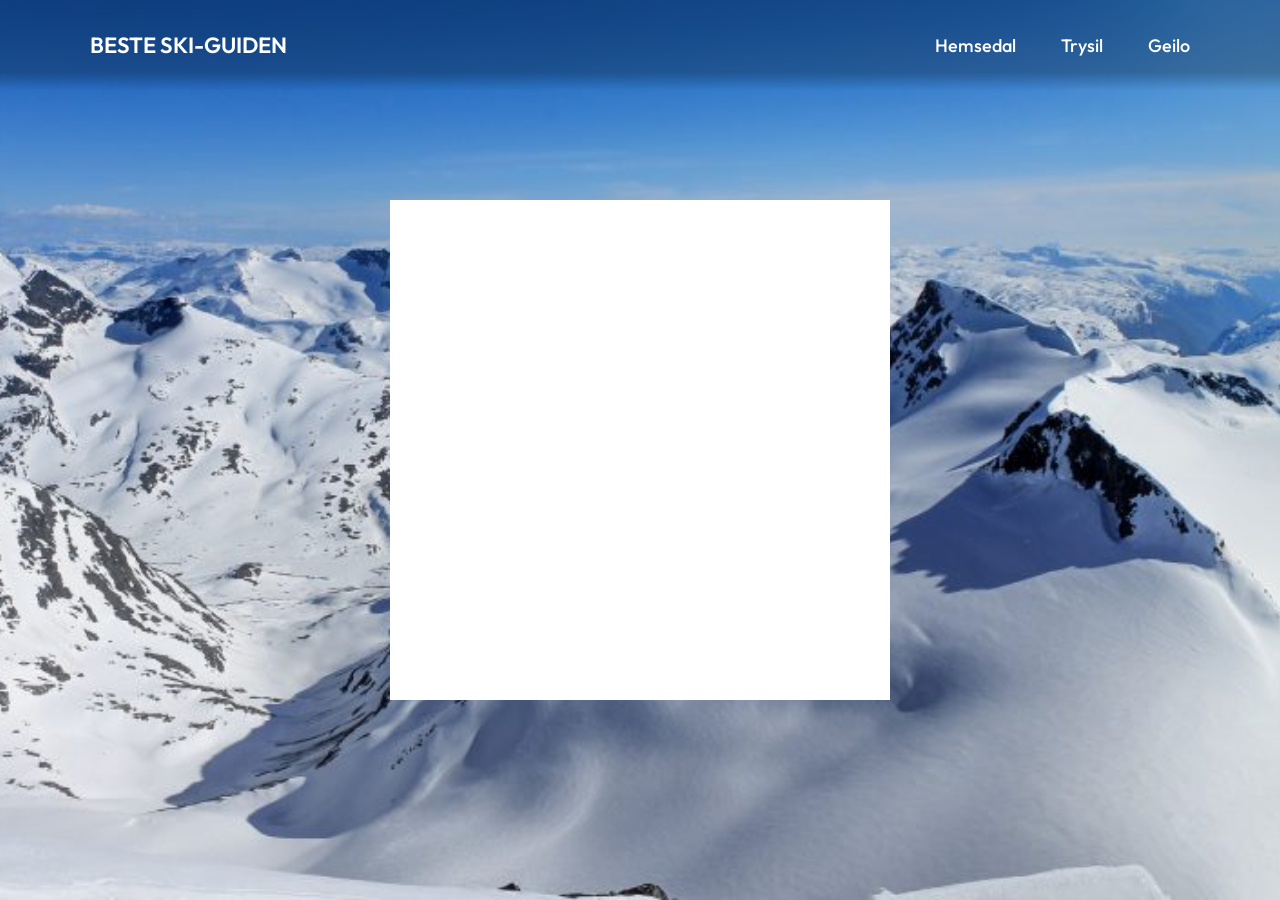
==== index.html @ 986a0d6b "endring i gradering" ====
<!DOCTYPE html>
<html lang="en">
<head>
    <meta charset="UTF-8">
    <meta name="viewport" content="width=device-width, initial-scale=1.0">
    <title>Document</title>
    <link rel="stylesheet" href="index.css">
    <link rel="stylesheet" href="fellescss.css">

</head>
<body>
    
    

    <section class="section1">

    <nav class="navbar">

    <div class="nav-content">

        <div class="nav1">
            BESTE SKI-GUIDEN
        </div>

        <div class="nav2">
            <a href="hemsedal.html">Hemsedal</a>
            <a href="trysil.html">Trysil</a>
            <a href="geilo.html">Geilo</a>
        </div>

    </div>

</nav>
    <div class="boks">

    </div>
    </section>
</body>
</html>
---- index.css ----
@import url('https://fonts.googleapis.com/css2?family=Outfit:wght@100..900&family=Overpass:ital,wght@0,100..900;1,100..900&display=swap');


*{
    margin: 0;
    padding: 0;
    box-sizing: border-box;
}

img{
    display: block;
    width: 100%;
}

body{
    font-family: 'Overpass', sans-serif;
}

h1{
    font-family: 'Outfit', sans-serif;
}


.section1{
    height: 100vh;
    background-image: url(images/fjell.png);
    background-repeat: no-repeat;
    background-position: center;
    background-size: cover;
    display: flex;
    justify-content: center;
    align-items: center;
    

}

.boks{
    width: 500px;
    height: 500px;
    background-color: white;
}
---- fellescss.css ----
.navbar {
    height: 90px;
    width: 100%;

    position: fixed;
    top: 0;
    left: 0;

    z-index: 1000;

    background: rgba(0, 0, 0, 0.25);

    backdrop-filter: blur(12px);
    -webkit-backdrop-filter: blur(12px);

    box-shadow: 0 4px 25px rgba(0, 0, 0, 0.2);

    -webkit-mask-image: linear-gradient(
        to bottom,
        black 80%,
        transparent 100%
    );

    mask-image: linear-gradient(
        to bottom,
        black 80%,
        transparent 100%
    );
}


.nav-content {
    max-width: 1400px;

    width: 100%;
    height: 100%;

    margin: 0 auto;

    padding: 0 90px;

    display: flex;
    justify-content: space-between;
    align-items: center;
}

.nav1 {
    font-family: 'Outfit', sans-serif;
    font-size: 22px;
    font-weight: 600;
    color: white;
}

.nav2 {
    display: flex;
    gap: 45px;
}

.nav2 a {
    font-family: 'Outfit', sans-serif;

    text-decoration: none;
    color: white;

    font-size: 18px;
    font-weight: 500;

    transition: 0.3s ease;
}

.nav2 a:hover {
    opacity: 0.7;
    transform: translateY(-2px);
}
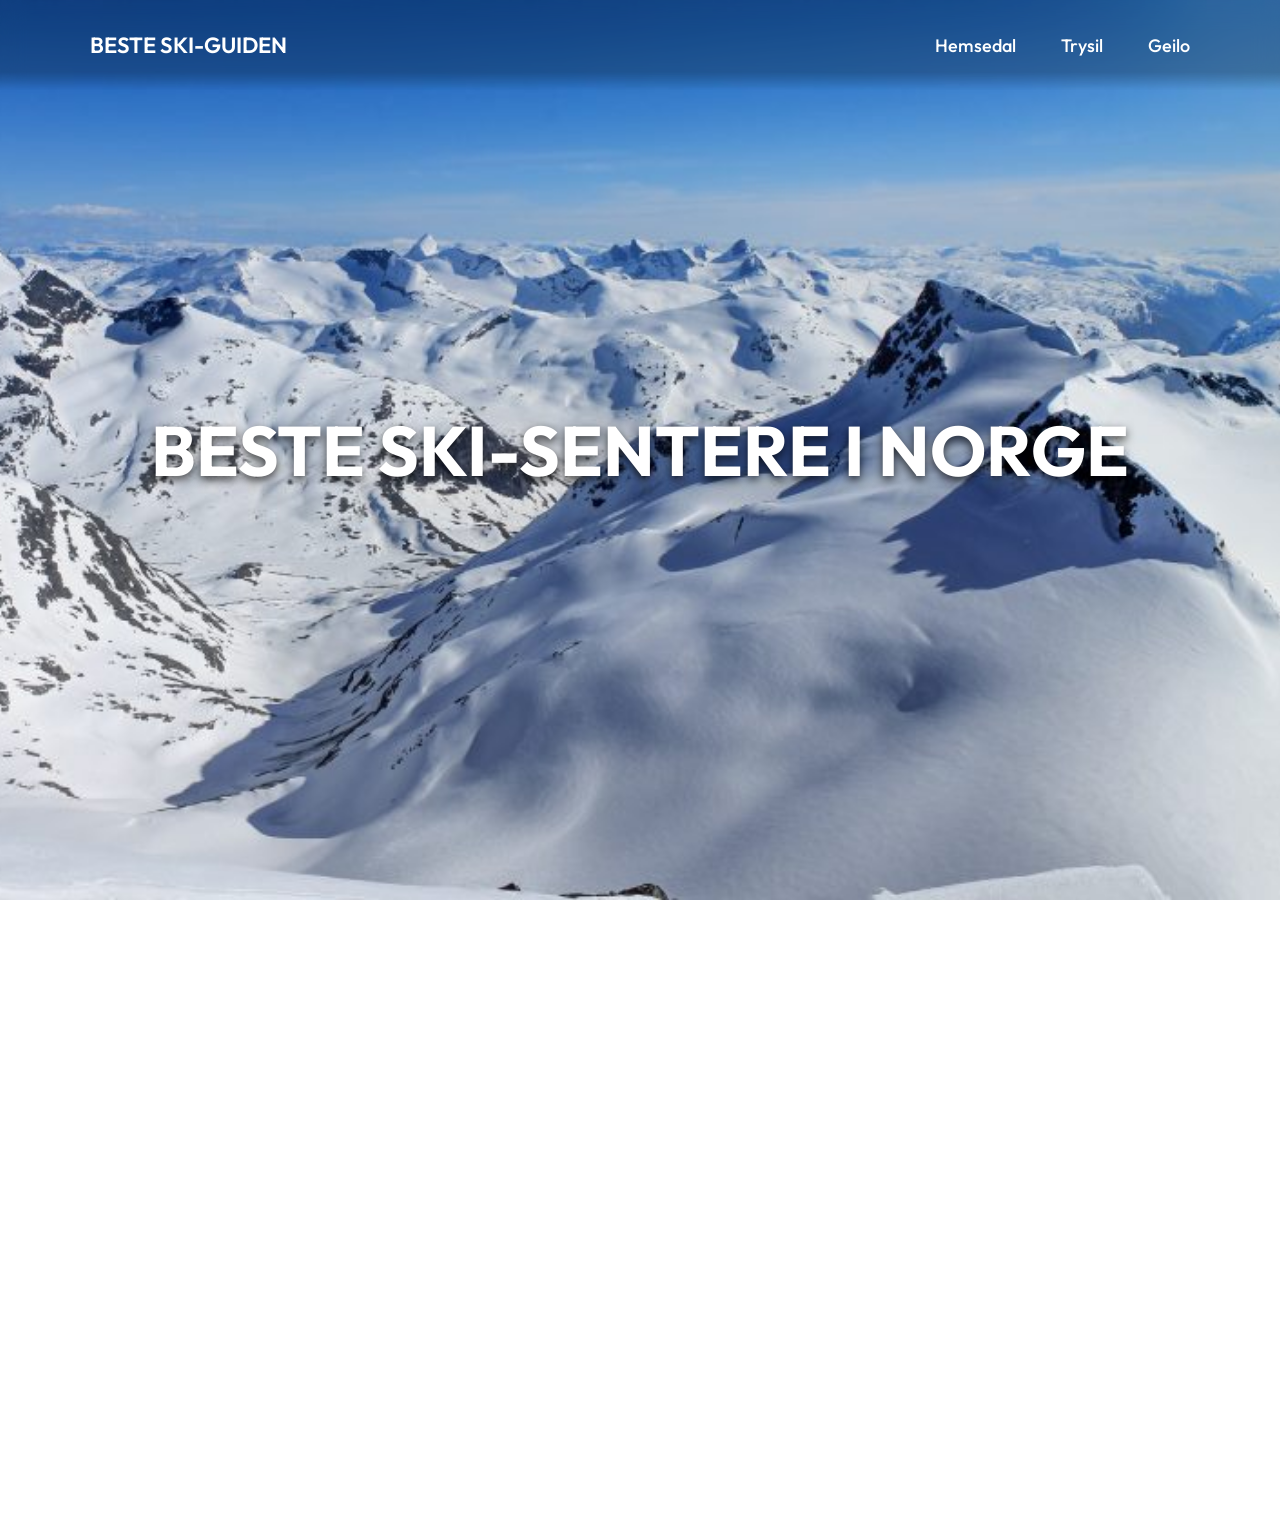
==== commit f74c3bb4: "ny sec og h1" ====
--- a/index.html
+++ b/index.html
@@ -31,9 +31,13 @@
     </div>
 
 </nav>
-    <div class="boks">
+   <h1 class="overskrift">BESTE SKI-SENTERE I NORGE</h1>
 
     </div>
     </section>
+
+    <section class="section2">
+     <div class="boks"></div>
+    </section>
 </body>
 </html>
--- a/index.css
+++ b/index.css
@@ -25,6 +25,7 @@
 .section1{
     height: 100vh;
     background-image: url(images/fjell.png);
+    background-attachment: fixed;
     background-repeat: no-repeat;
     background-position: center;
     background-size: cover;
@@ -35,8 +36,24 @@
 
 }
 
+
+
 .boks{
     width: 500px;
     height: 500px;
     background-color: white;
+    border-radius: 50px; 
+}
+
+.section2{
+    height: 70vh;
+}
+
+
+.overskrift{
+color:white;
+text-shadow:
+0px 4px 10px rgba(0,0,0,0.7);
+
+font-size:70px;
 }
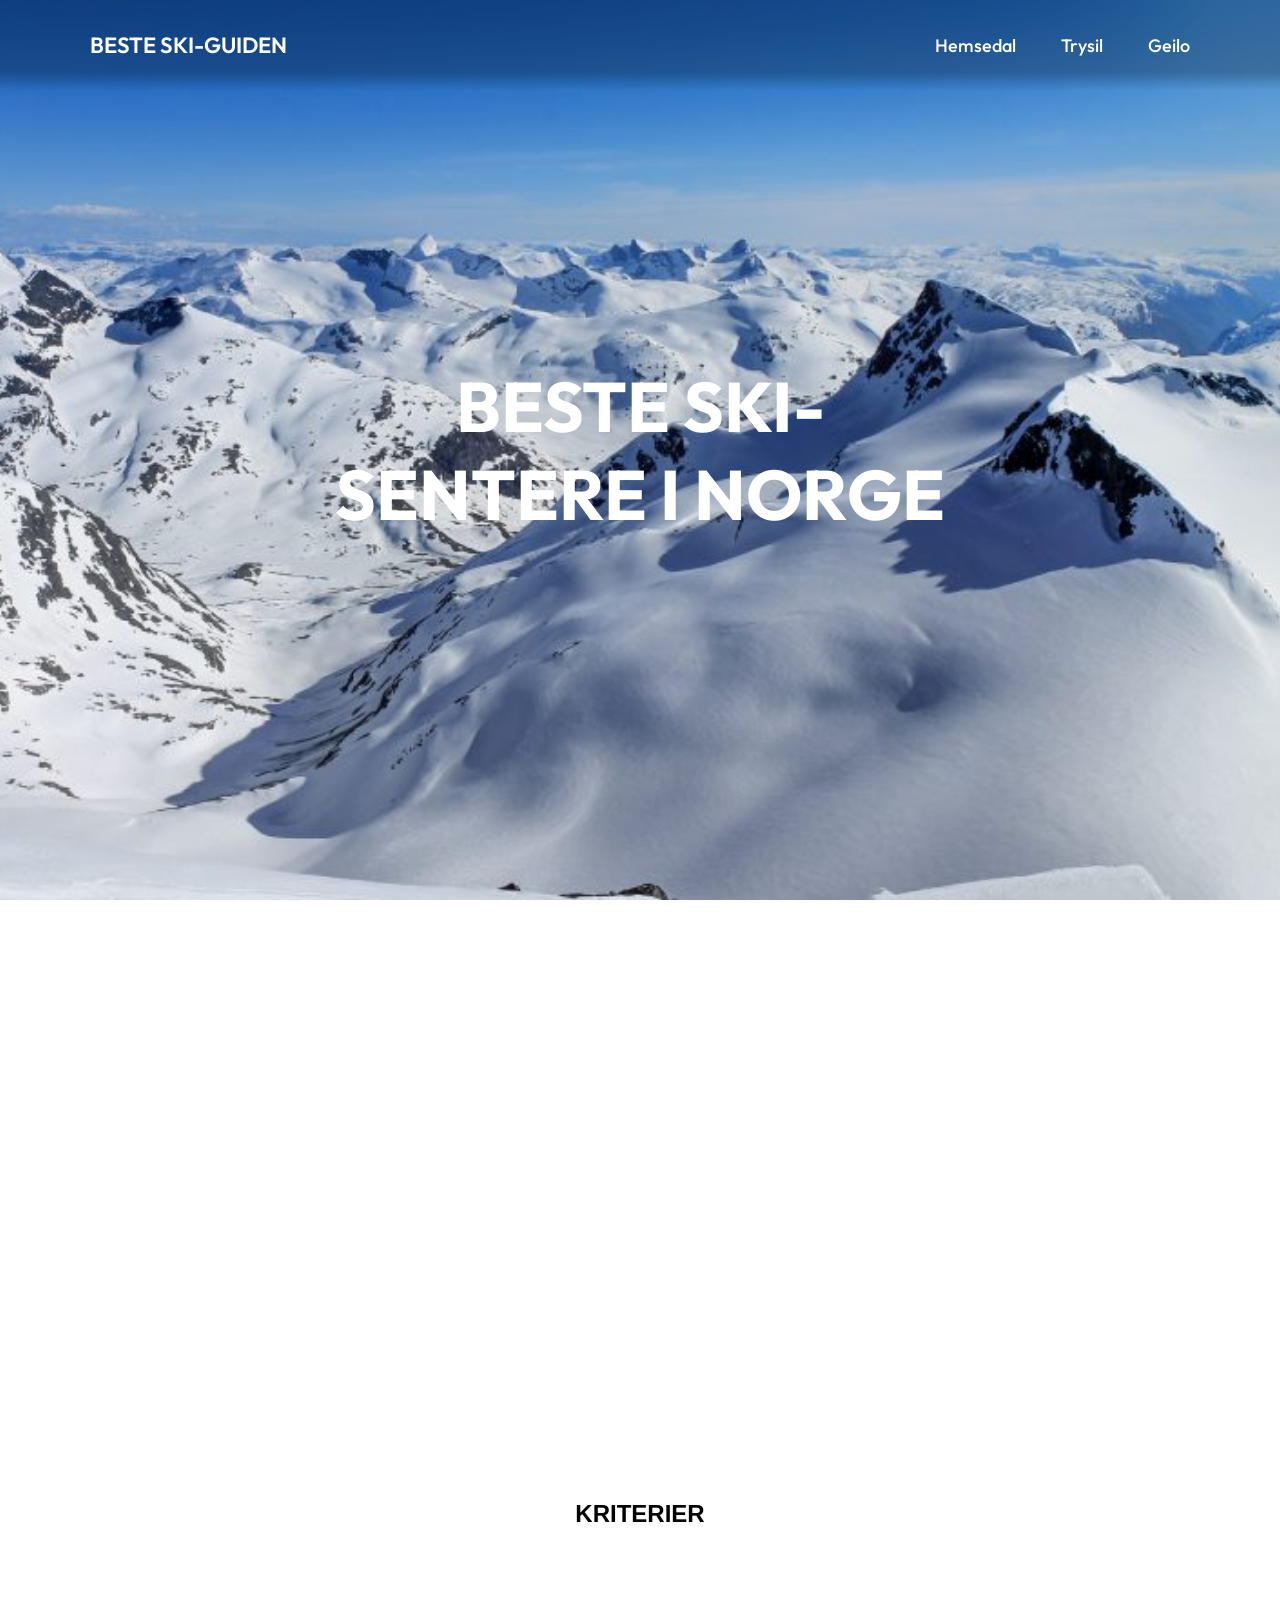
==== commit 12633448: "litt av hvert" ====
--- a/index.html
+++ b/index.html
@@ -32,12 +32,12 @@
 
 </nav>
    <h1 class="overskrift">BESTE SKI-SENTERE I NORGE</h1>
-
+    <div class="boks">
+        <h2>KRITERIER</h2>
+    </div>
     </div>
     </section>
 
-    <section class="section2">
-     <div class="boks"></div>
-    </section>
+    
 </body>
 </html>
--- a/index.css
+++ b/index.css
@@ -1,59 +1,72 @@
-
 @import url('https://fonts.googleapis.com/css2?family=Outfit:wght@100..900&family=Overpass:ital,wght@0,100..900;1,100..900&display=swap');
 
 
-*{
+* {
     margin: 0;
     padding: 0;
     box-sizing: border-box;
 }
 
-img{
+img {
     display: block;
     width: 100%;
 }
 
-body{
+body {
     font-family: 'Overpass', sans-serif;
 }
 
-h1{
+h1 {
     font-family: 'Outfit', sans-serif;
 }
 
 
-.section1{
-    height: 100vh;
+.section1 {
+    height: 300vh;
+
     background-image: url(images/fjell.png);
     background-attachment: fixed;
     background-repeat: no-repeat;
     background-position: center;
     background-size: cover;
+
+    display: flex;
+    flex-direction: column;
+
+    align-items: center;
+
+    padding-top: 250px;
+
+    gap: 40px;
+}
+
+.boks {
+    width: 500px;
+    height: 500px;
+    background-color: white;
+    border-radius: 50px;
+    margin-top: 1250px;
     display: flex;
     justify-content: center;
-    align-items: center;
-    
-
 }
 
 
 
-.boks{
-    width: 500px;
-    height: 500px;
-    background-color: white;
-    border-radius: 50px; 
+
+.overskrift{
+    position:absolute;
+
+    top:50%;
+    left:50%;
+
+    transform:translate(-50%, -50%);
+
+    color:white;
+
+    font-size:70px;
+    text-align: center;
 }
 
-.section2{
-    height: 70vh;
-}
-
-
-.overskrift{
-color:white;
-text-shadow:
-0px 4px 10px rgba(0,0,0,0.7);
-
-font-size:70px;
+.boks h1{
+    margin-top: 40;
 }
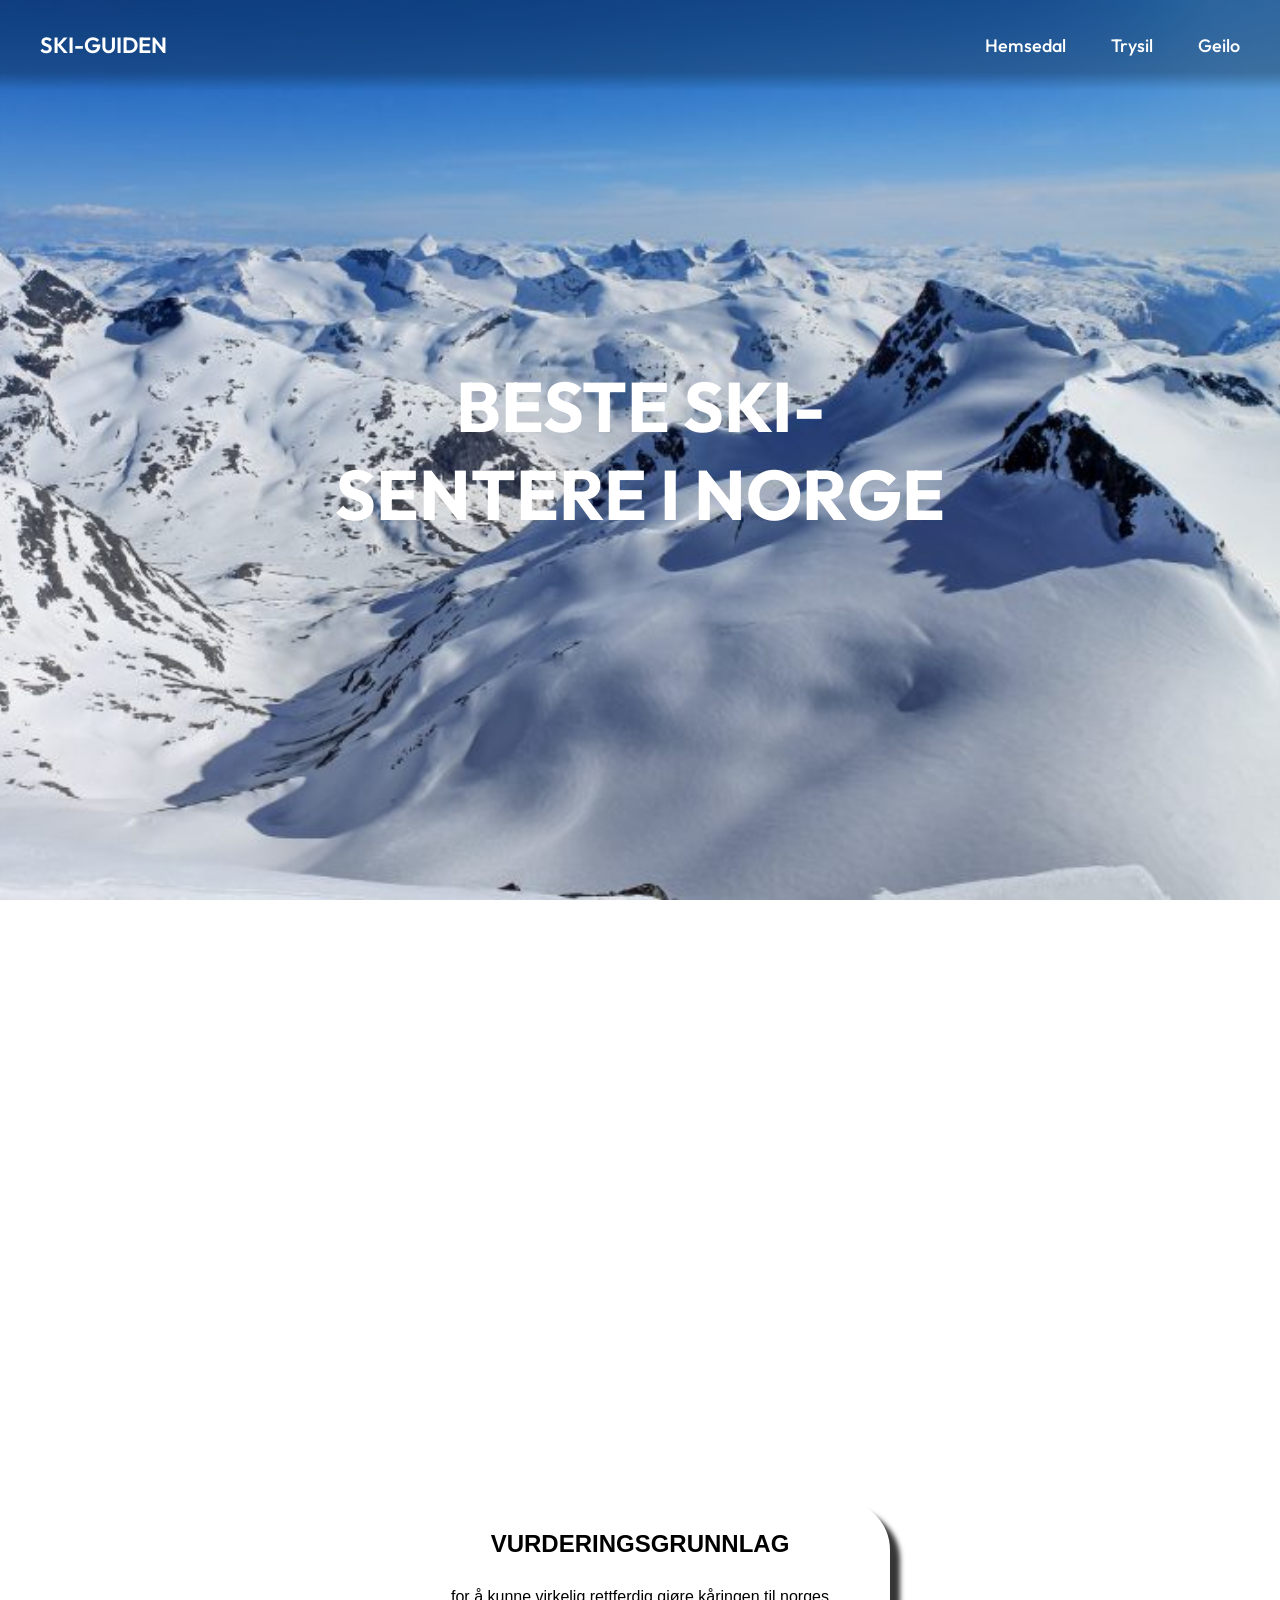
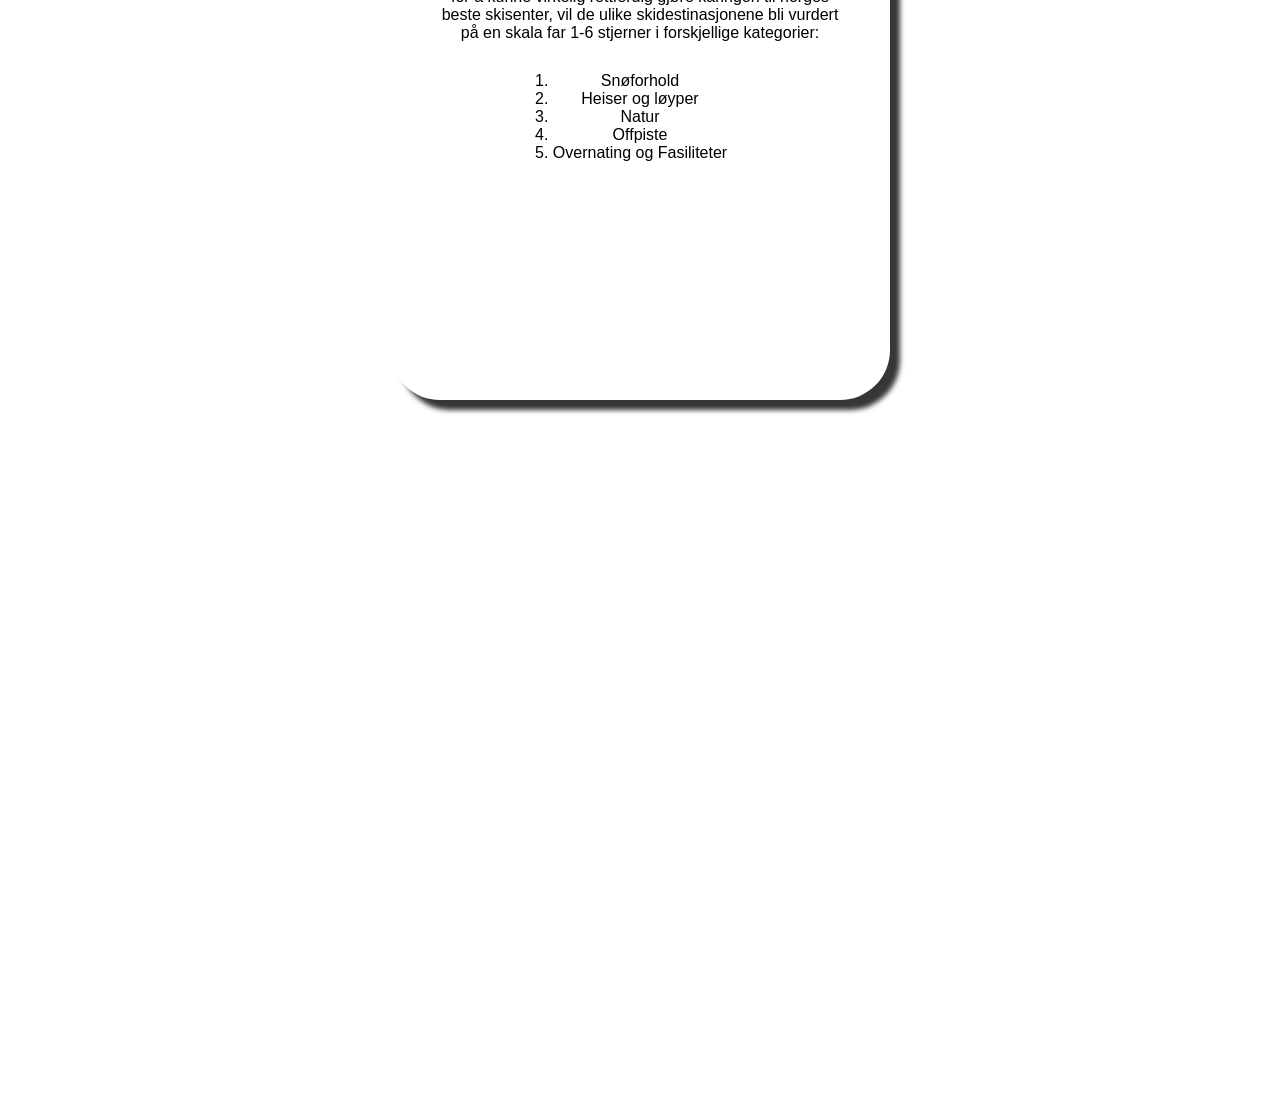
==== commit 42d41ffa: "litt av hvert" ====
--- a/index.html
+++ b/index.html
@@ -19,7 +19,7 @@
     <div class="nav-content">
 
         <div class="nav1">
-            BESTE SKI-GUIDEN
+            <a href="index.html">SKI-GUIDEN</a>
         </div>
 
         <div class="nav2">
@@ -33,7 +33,15 @@
 </nav>
    <h1 class="overskrift">BESTE SKI-SENTERE I NORGE</h1>
     <div class="boks">
-        <h2>KRITERIER</h2>
+        <h2>VURDERINGSGRUNNLAG</h2>
+        <p>for å kunne virkelig rettferdig gjøre kåringen til norges beste skisenter, vil de ulike skidestinasjonene bli vurdert på en skala far 1-6 stjerner i forskjellige kategorier:</p>
+        <ol>
+            <li>Snøforhold</li>
+            <li>Heiser og løyper</li>
+            <li>Natur</li>
+            <li>Offpiste</li>
+            <li>Overnating og Fasiliteter</li>
+        </ol>
     </div>
     </div>
     </section>
--- a/index.css
+++ b/index.css
@@ -47,7 +47,11 @@
     border-radius: 50px;
     margin-top: 1250px;
     display: flex;
-    justify-content: center;
+    justify-content: flex-start;
+    box-shadow: 10px 10px 5px rgb(54, 54, 54);
+    text-align: center;
+    flex-direction: column;
+    align-items: center;
 }
 
 
@@ -67,6 +71,16 @@
     text-align: center;
 }
 
-.boks h1{
-    margin-top: 40;
+.boks h2{
+    padding: 30px;
+
+}
+
+.boks p{
+    padding-bottom: 30px;
+    max-width: 400px;
+}
+
+.boks ol{ 
+    max-width: 400px;
 }
--- a/fellescss.css
+++ b/fellescss.css
@@ -30,14 +30,10 @@
 
 
 .nav-content {
-    max-width: 1400px;
-
     width: 100%;
     height: 100%;
 
-    margin: 0 auto;
-
-    padding: 0 90px;
+    padding: 0 40px;
 
     display: flex;
     justify-content: space-between;
@@ -50,7 +46,11 @@
     font-weight: 600;
     color: white;
 }
+.nav1 a{
+    text-decoration: none;
+    color: white;
 
+}
 .nav2 {
     display: flex;
     gap: 45px;
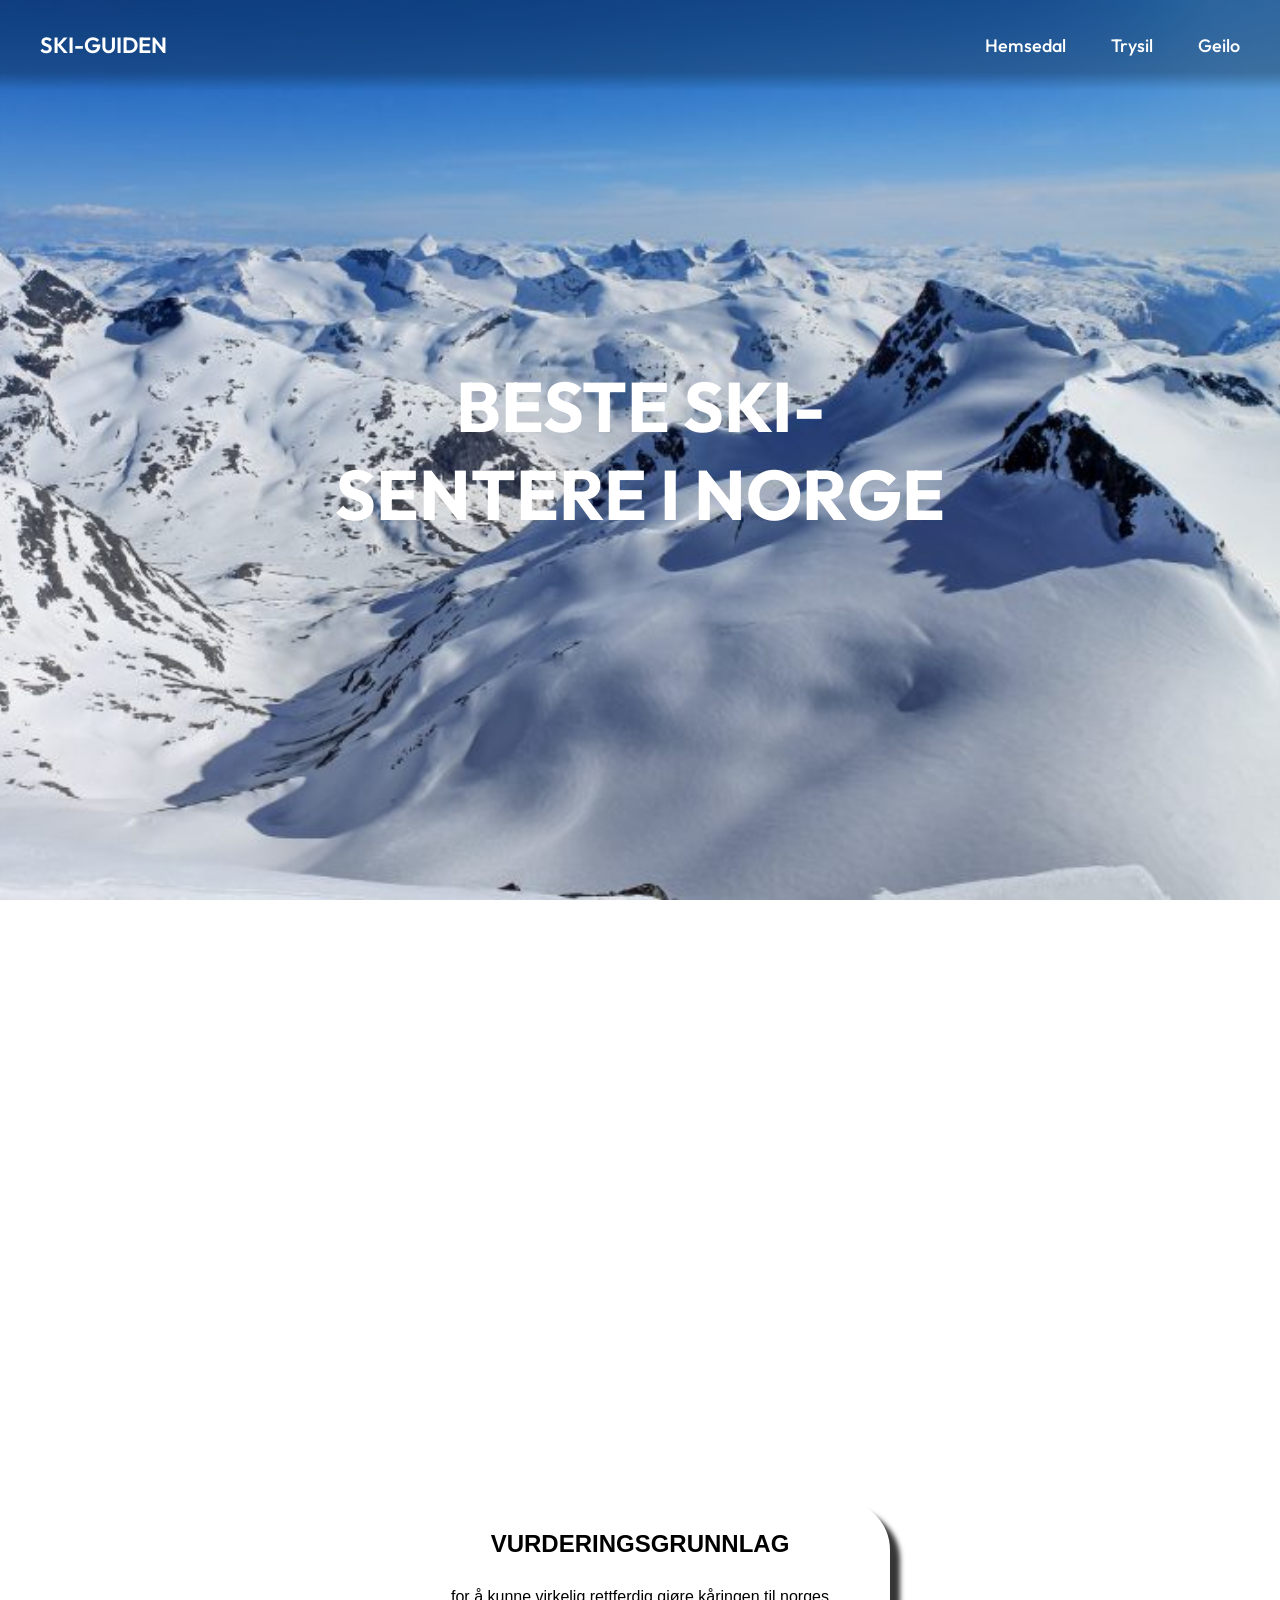
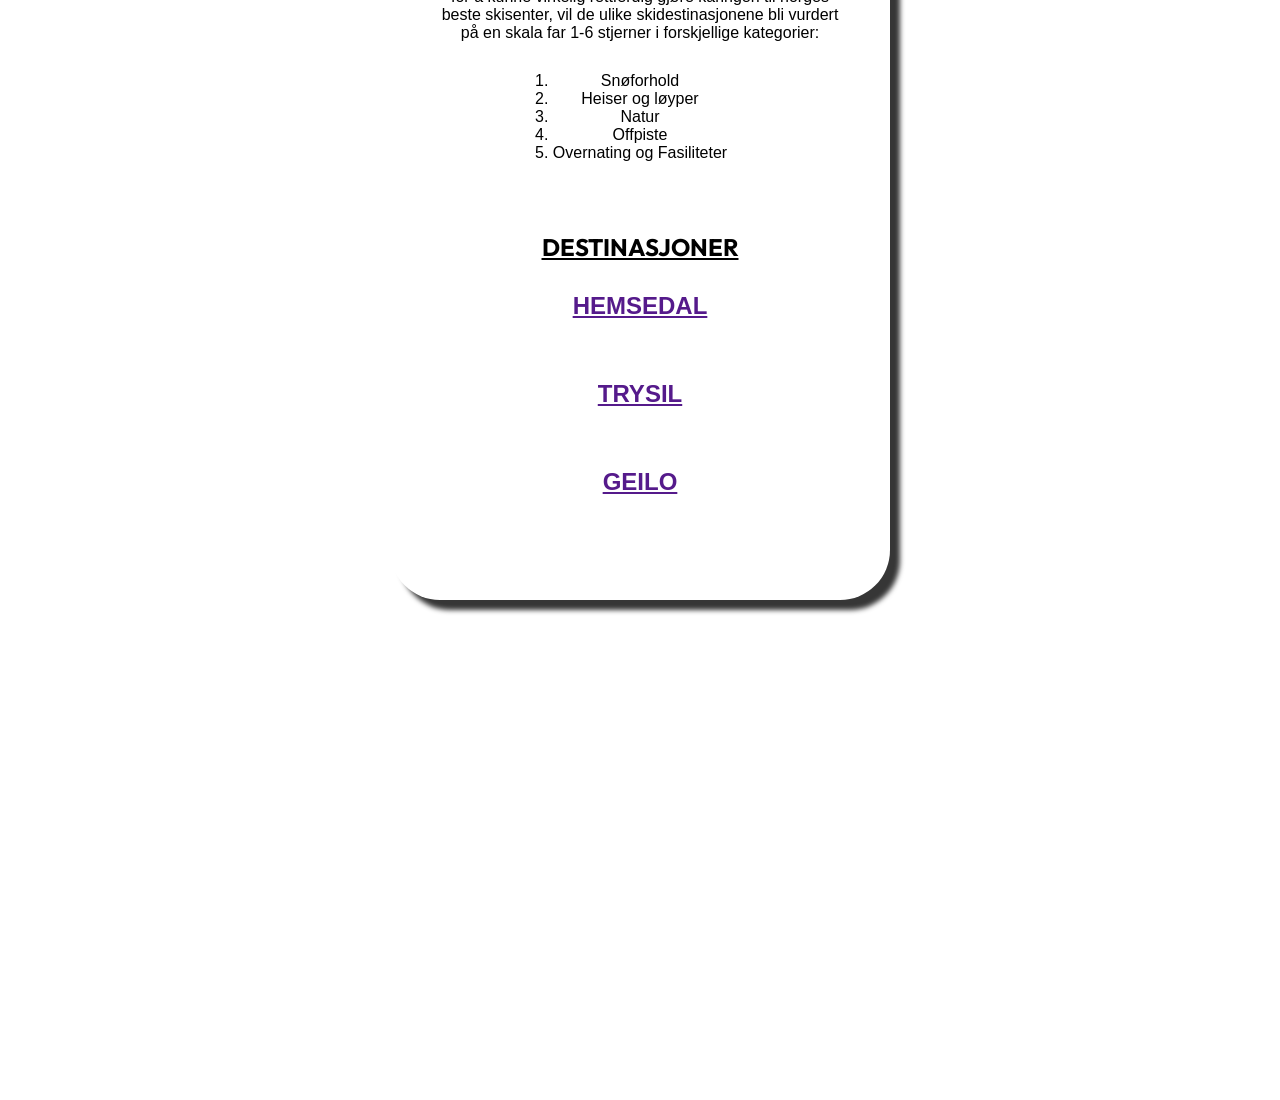
==== commit 4704c397: "diverse" ====
--- a/index.html
+++ b/index.html
@@ -42,6 +42,13 @@
             <li>Offpiste</li>
             <li>Overnating og Fasiliteter</li>
         </ol>
+
+        <div class="dest">
+        <h1>DESTINASJONER</h1>
+        <a href=""><h2>HEMSEDAL</h2></a>
+        <a href=""><h2>TRYSIL</h2></a>
+        <a href=""><h2>GEILO</h2></a>
+        </div>
     </div>
     </div>
     </section>
--- a/index.css
+++ b/index.css
@@ -42,7 +42,7 @@
 
 .boks {
     width: 500px;
-    height: 500px;
+    height: 700px;
     background-color: white;
     border-radius: 50px;
     margin-top: 1250px;
@@ -83,4 +83,12 @@
 
 .boks ol{ 
     max-width: 400px;
+}
+
+.dest{
+    padding-top: 70px;
+}
+
+.dest h1{
+    text-decoration: underline ;
 }
--- a/fellescss.css
+++ b/fellescss.css
@@ -32,9 +32,7 @@
 .nav-content {
     width: 100%;
     height: 100%;
-
     padding: 0 40px;
-
     display: flex;
     justify-content: space-between;
     align-items: center;
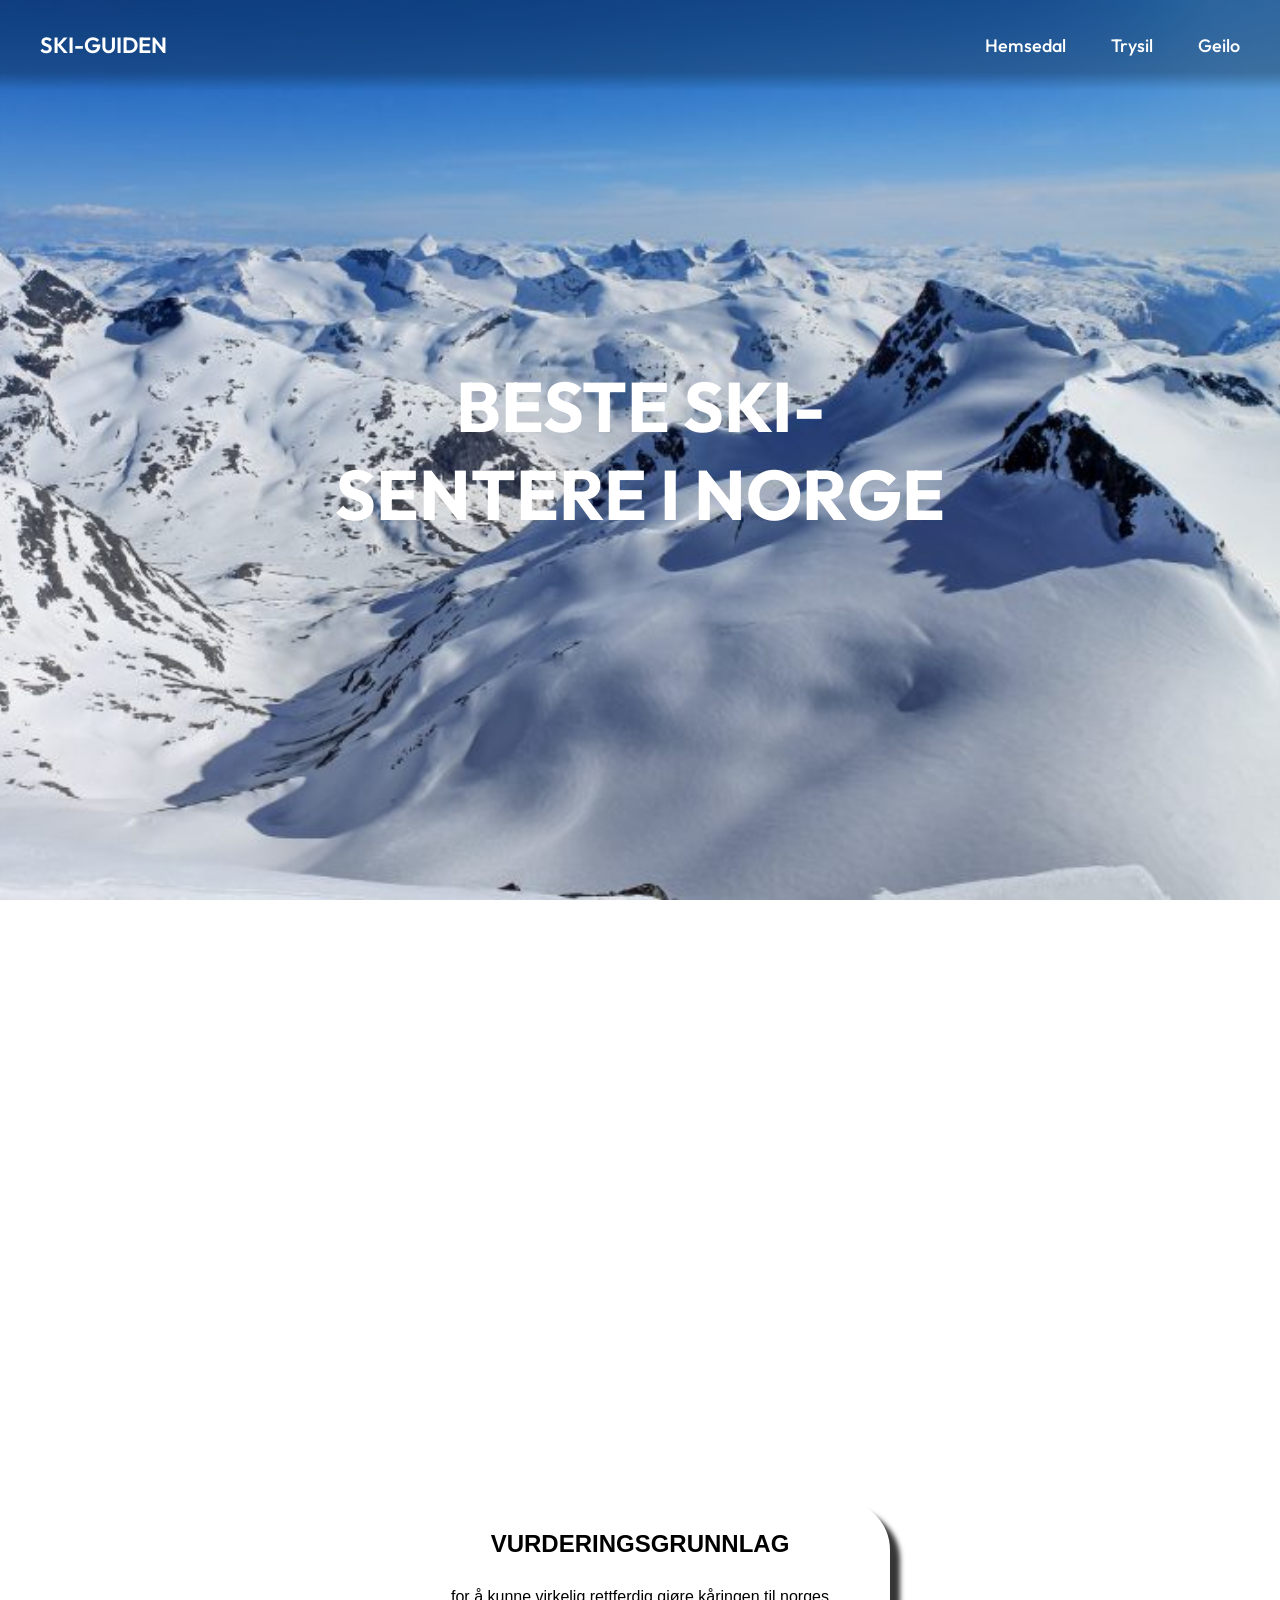
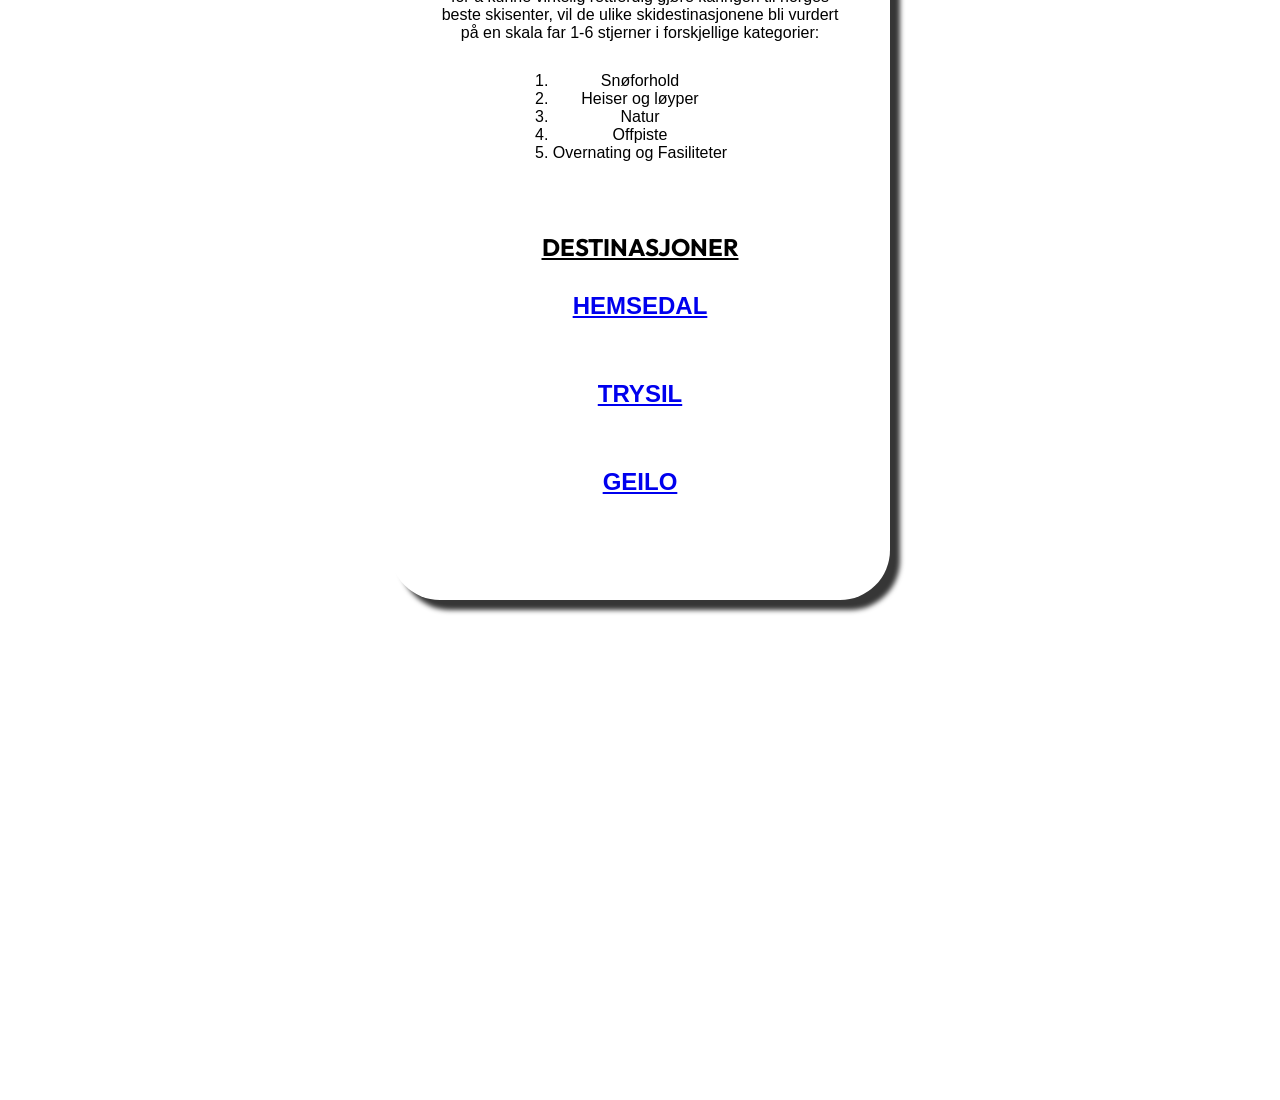
==== commit 6b11a847: "link" ====
--- a/index.html
+++ b/index.html
@@ -45,9 +45,9 @@
 
         <div class="dest">
         <h1>DESTINASJONER</h1>
-        <a href=""><h2>HEMSEDAL</h2></a>
-        <a href=""><h2>TRYSIL</h2></a>
-        <a href=""><h2>GEILO</h2></a>
+        <a href="hemsedal.html"><h2>HEMSEDAL</h2></a>
+        <a href="trysil.html"><h2>TRYSIL</h2></a>
+        <a href="geilo.html"><h2>GEILO</h2></a>
         </div>
     </div>
     </div>
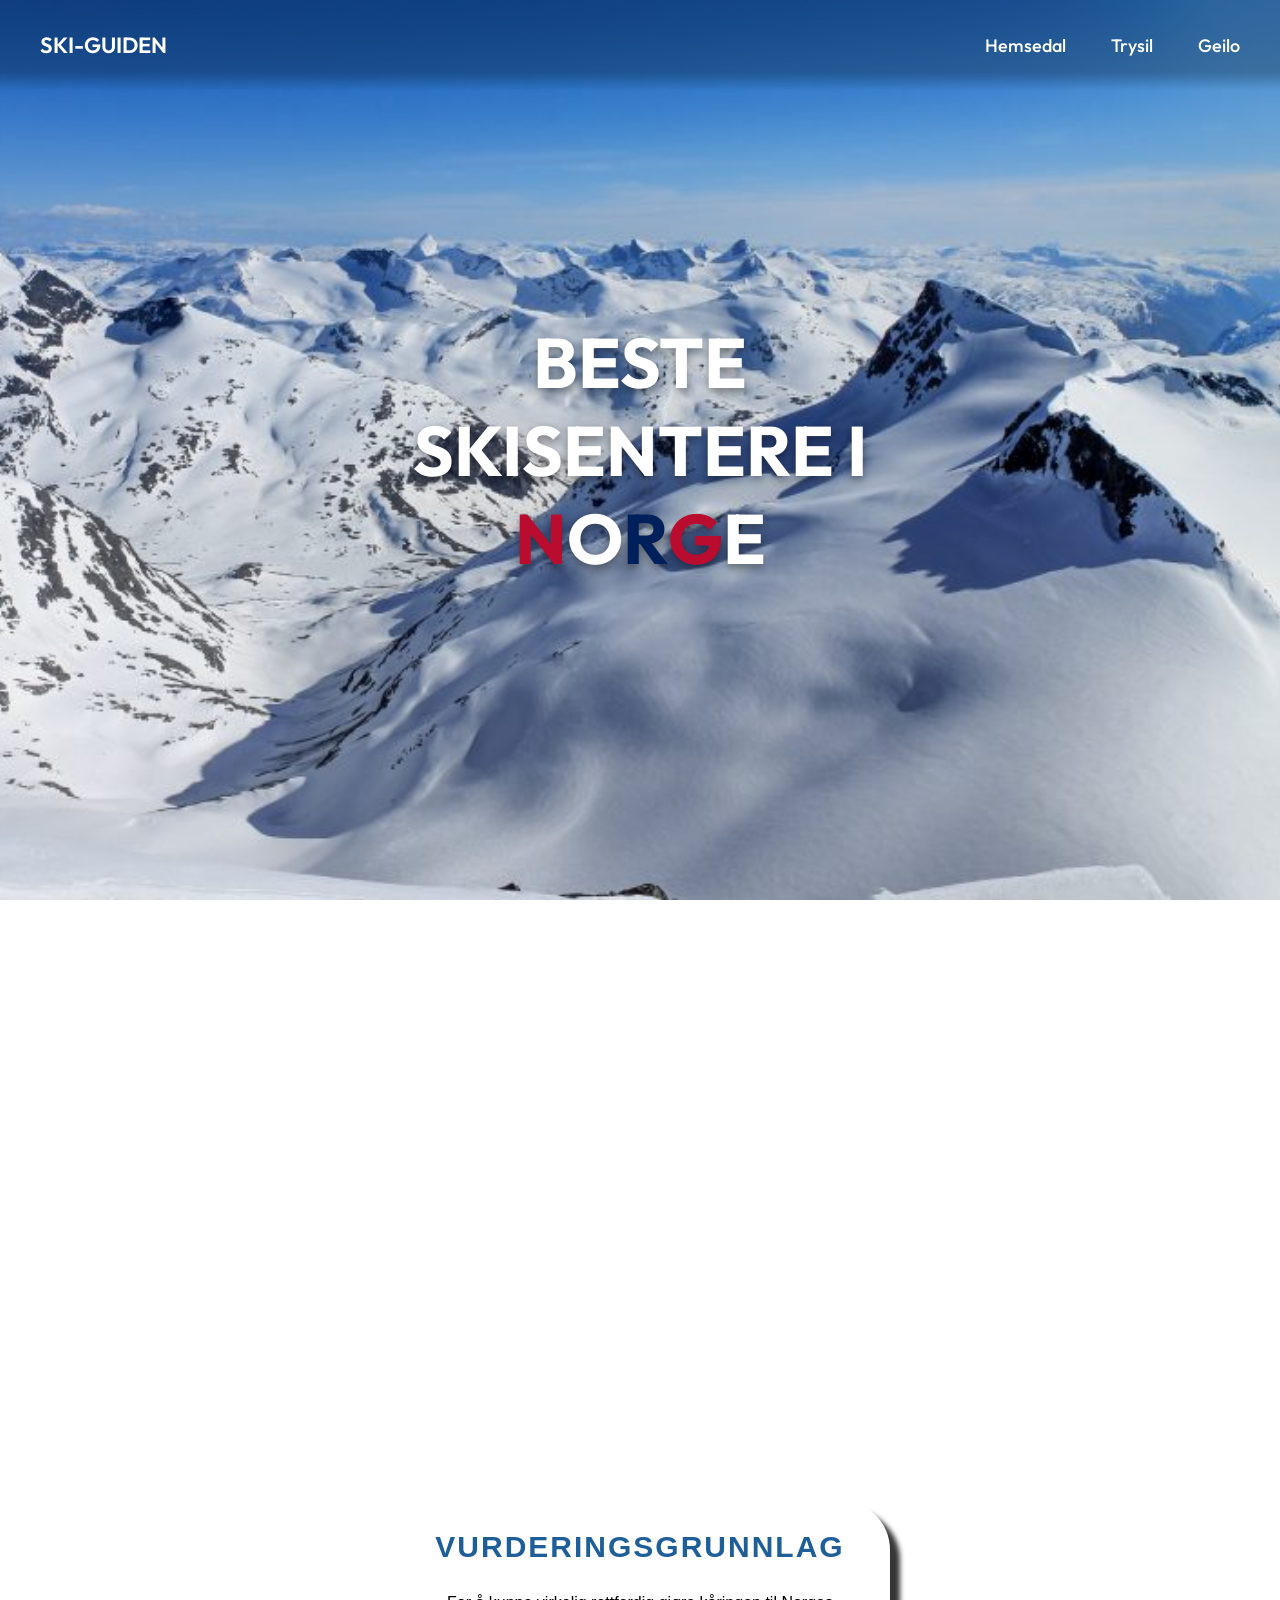
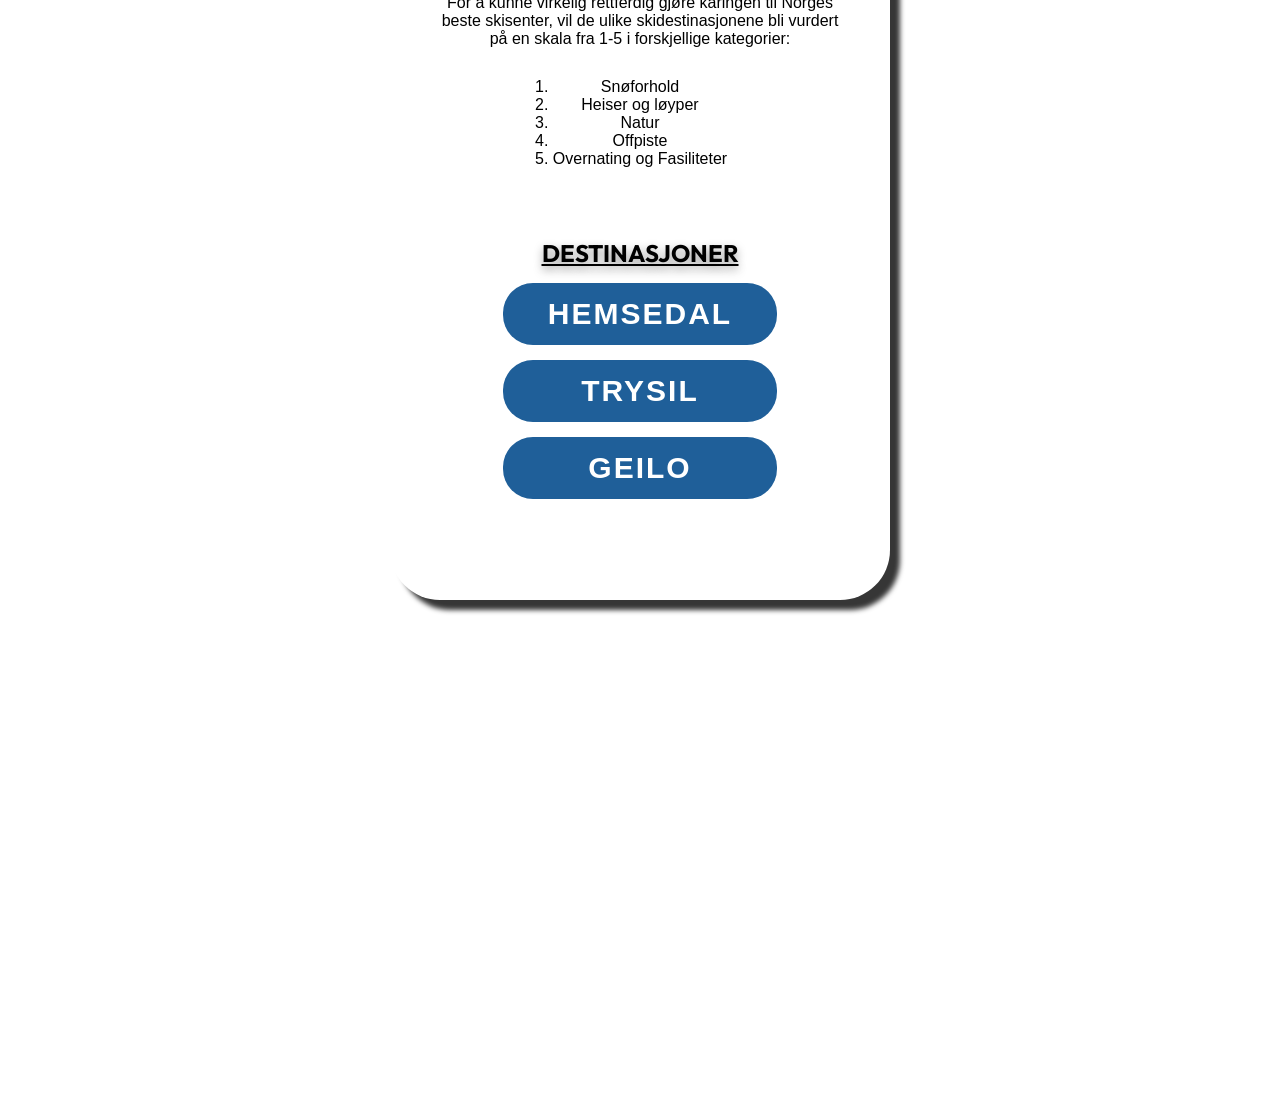
==== commit 3958ec40: "norge" ====
--- a/index.html
+++ b/index.html
@@ -31,10 +31,10 @@
     </div>
 
 </nav>
-   <h1 class="overskrift">BESTE SKI-SENTERE I NORGE</h1>
+   <h1 class="overskrift">BESTE SKISENTERE I <span class="rod">N</span><span>O</span><span class="blaa">R</span><span class="rod">G</span><span>E</span></h1>
     <div class="boks">
         <h2>VURDERINGSGRUNNLAG</h2>
-        <p>for å kunne virkelig rettferdig gjøre kåringen til norges beste skisenter, vil de ulike skidestinasjonene bli vurdert på en skala far 1-6 stjerner i forskjellige kategorier:</p>
+        <p>For å kunne virkelig rettferdig gjøre kåringen til Norges beste skisenter, vil de ulike skidestinasjonene bli vurdert på en skala fra 1-5 i forskjellige kategorier:</p>
         <ol>
             <li>Snøforhold</li>
             <li>Heiser og løyper</li>
--- a/index.css
+++ b/index.css
@@ -18,6 +18,7 @@
 
 h1 {
     font-family: 'Outfit', sans-serif;
+    text-shadow: 0 4px 10px rgba(0,0,0,0.4);
 }
 
 
@@ -71,9 +72,11 @@
     text-align: center;
 }
 
-.boks h2{
+.boks h2 {
+    color: #1f5f99;
+    font-size: 30px;
+    letter-spacing: 2px;
     padding: 30px;
-
 }
 
 .boks p{
@@ -91,4 +94,31 @@
 
 .dest h1{
     text-decoration: underline ;
+}
+
+.dest a {
+    text-decoration: none;
+}
+
+.dest h2 {
+    color: white;
+    background-color: #1f5f99;
+    border-radius: 30px;
+    padding: 14px 45px;
+    margin: 15px 0;
+    transition: 0.3s ease;
+}
+
+.dest h2:hover {
+    background-color: #163f66;
+    transform: scale(1.05);
+}
+
+.blaa{
+    color: #00205B;
+
+}
+
+.rod{
+    color: #BA0C2F;
 }
--- a/fellescss.css
+++ b/fellescss.css
@@ -1,3 +1,14 @@
+*{
+    box-sizing: border-box;
+    margin: 0%;
+    padding: 0%;
+
+}
+
+img{
+    width: 100%;
+    display: block;
+}
 .navbar {
     height: 90px;
     width: 100%;
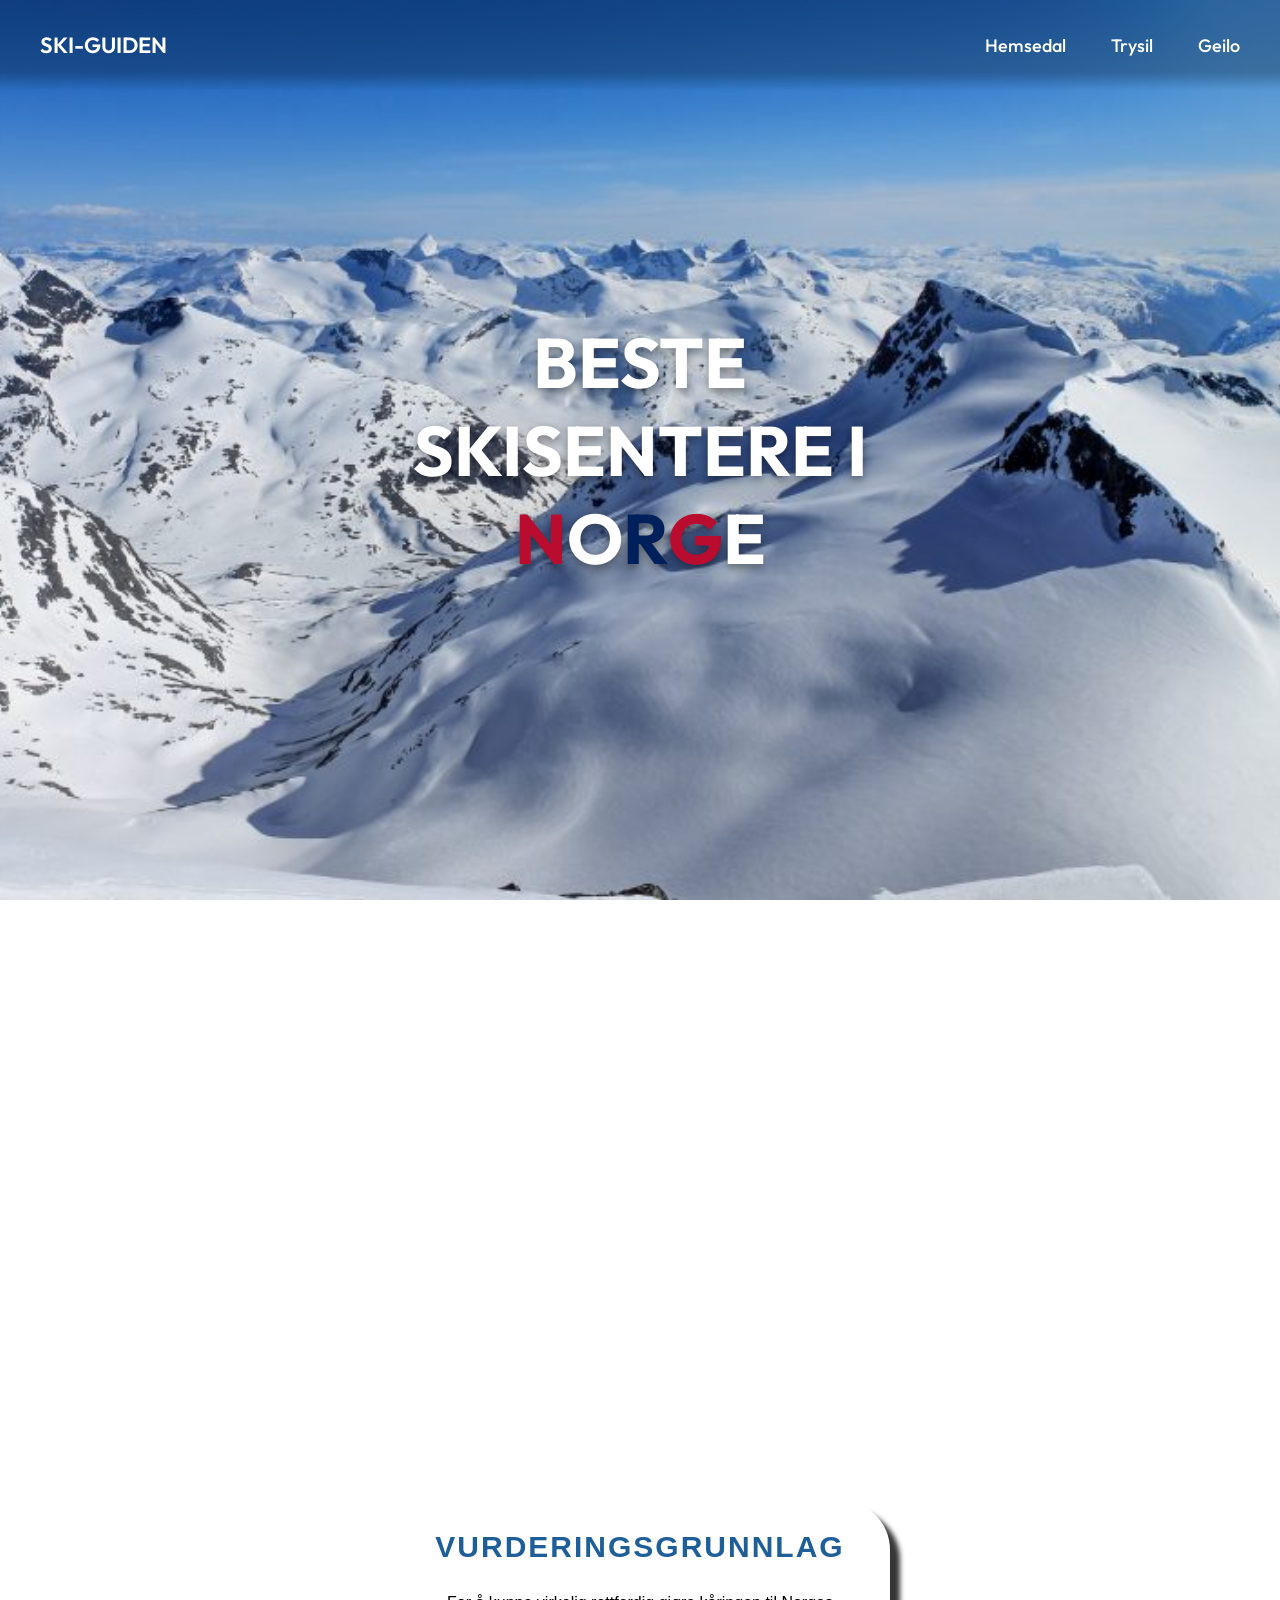
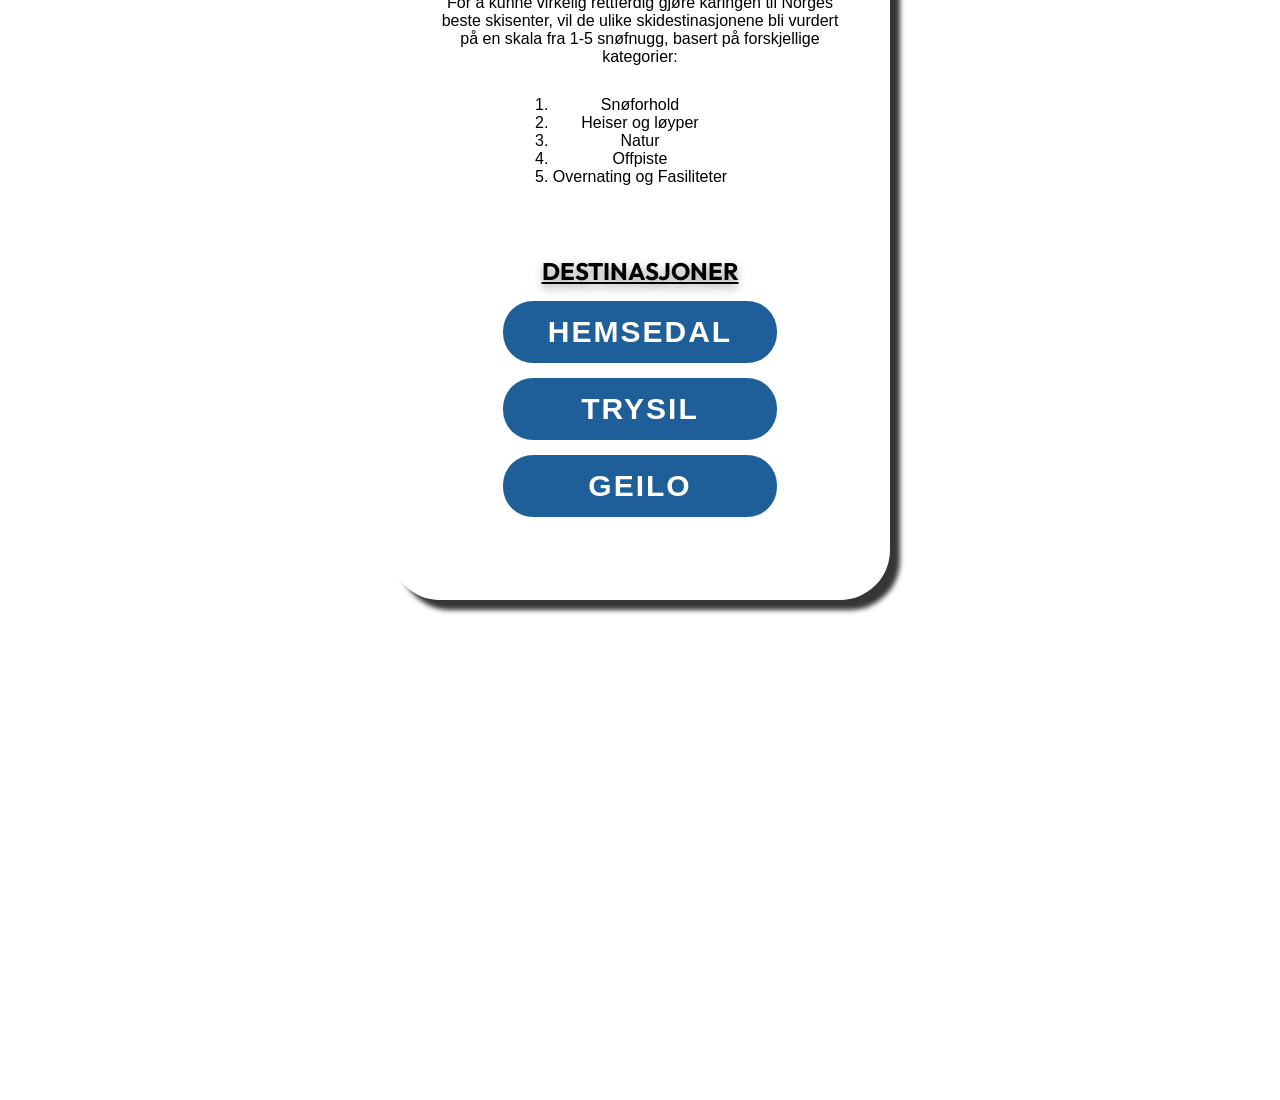
==== commit 027b65c8: "bikder" ====
--- a/index.html
+++ b/index.html
@@ -34,7 +34,7 @@
    <h1 class="overskrift">BESTE SKISENTERE I <span class="rod">N</span><span>O</span><span class="blaa">R</span><span class="rod">G</span><span>E</span></h1>
     <div class="boks">
         <h2>VURDERINGSGRUNNLAG</h2>
-        <p>For å kunne virkelig rettferdig gjøre kåringen til Norges beste skisenter, vil de ulike skidestinasjonene bli vurdert på en skala fra 1-5 i forskjellige kategorier:</p>
+        <p>For å kunne virkelig rettferdig gjøre kåringen til Norges beste skisenter, vil de ulike skidestinasjonene bli vurdert på en skala fra 1-5 snøfnugg, basert på forskjellige kategorier:</p>
         <ol>
             <li>Snøforhold</li>
             <li>Heiser og løyper</li>
--- a/index.css
+++ b/index.css
@@ -22,7 +22,7 @@
 }
 
 
-.section1 {
+.section1{
     height: 300vh;
 
     background-image: url(images/fjell.png);
@@ -30,18 +30,14 @@
     background-repeat: no-repeat;
     background-position: center;
     background-size: cover;
-
     display: flex;
     flex-direction: column;
-
     align-items: center;
-
     padding-top: 250px;
-
     gap: 40px;
 }
 
-.boks {
+.boks{
     width: 500px;
     height: 700px;
     background-color: white;
@@ -72,7 +68,7 @@
     text-align: center;
 }
 
-.boks h2 {
+.boks h2{
     color: #1f5f99;
     font-size: 30px;
     letter-spacing: 2px;
@@ -96,7 +92,7 @@
     text-decoration: underline ;
 }
 
-.dest a {
+.dest a{
     text-decoration: none;
 }
 
